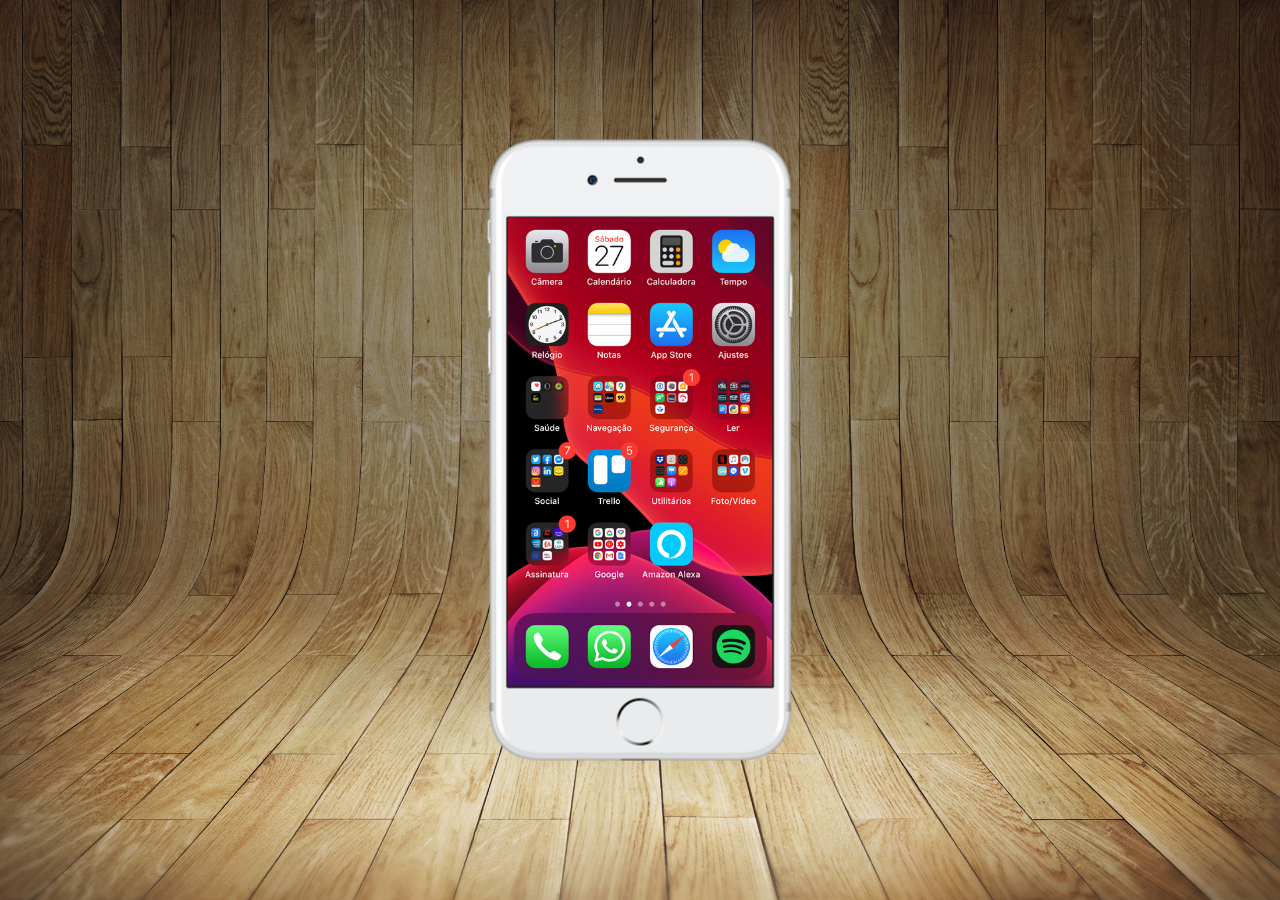
==== index.html @ 3ab0b4c4 "fazendo a tela do smartphone" ====
<!DOCTYPE html>
<html lang="pt-br">
<head>
  <meta charset="UTF-8">
  <meta http-equiv="X-UA-Compatible" content="IE=edge">
  <meta name="viewport" content="width=device-width, initial-scale=1.0">
  <link rel="stylesheet" href="estilos/style.css">
  <link rel="shortcut icon" href="favicon.ico" type="image/x-icon">
  <title>Projeto Redes Sociais</title>
</head>
<body>
  <main>
    <section id="telefone">
      <iframe src="home.html" frameborder="0" name="tela" id="tela"></iframe>
    </section>
    <section id="redes-sociais"></section>
  </main>
</body>
</html>
---- estilos/style.css ----
* {
  margin: 0;
  padding: 0;
  font-family: Arial, Helvetica, sans-serif;
}

html, body {
  height: 100vh;
  width: 100vw;
  background-color: black;
}

body {
  background: url(../imagens/fundo-madeira.jpg) no-repeat top center / cover fixed;
}

main {
  position: relative;
  height: 100vh;
}

#telefone {
  position: absolute;
  top: 50%;
  left: 50%;
  transform: translate(-50%, -50%);

  height: 627px;
  width: 311px;
  background: url(../imagens/frame-iphone.png) no-repeat;
}

#tela {
  position: relative;
  top: 81px;
  left: 23px;
  width: 265px;
  height: 469px;
}
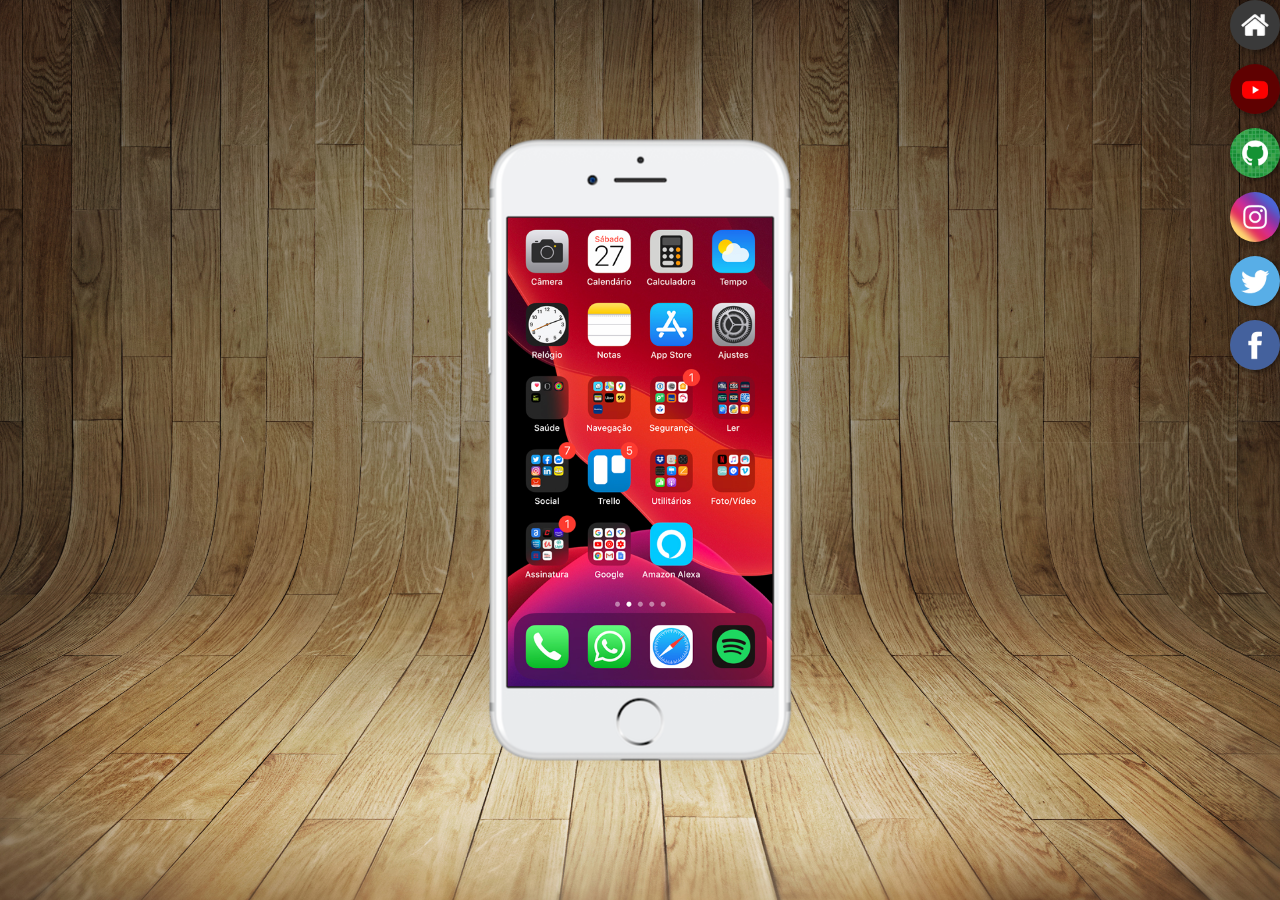
==== commit 85ebeec4: "Configurando telas e colocando links" ====
--- a/index.html
+++ b/index.html
@@ -11,9 +11,30 @@
 <body>
   <main>
     <section id="telefone">
-      <iframe src="home.html" frameborder="0" name="tela" id="tela"></iframe>
+      <iframe src="telas/home.html" frameborder="0" name="tela" id="tela">
+        Seu navegador não é compatível com esse tipo de conteúdo.
+      </iframe>
     </section>
-    <section id="redes-sociais"></section>
+    <section id="redes-sociais">
+      <a href="telas/home.html" target="tela">
+        <img src="imagens/logo-home.jpg" alt="Home">
+      </a>
+      <a href="telas/youtube.html" target="tela">
+        <img src="imagens/logo-youtube.jpg" alt="YouTube">
+      </a>
+      <a href="telas/github.html" target="tela">
+        <img src="imagens/logo-github.jpg" alt="GitHub">
+      </a>
+      <a href="telas/instagram.html" target="tela">
+        <img src="imagens/logo-instagram.jpg" alt="Instagram">
+      </a>
+      <a href="telas/twitter.html" target="tela">
+        <img src="imagens/logo-twitter.jpg" alt="Twitter">
+      </a>
+      <a href="telas/facebook.html" target="tela">
+        <img src="imagens/logo-facebook.jpg" alt="Facebook">
+      </a>
+    </section>
   </main>
 </body>
 </html>--- a/estilos/style.css
+++ b/estilos/style.css
@@ -36,4 +36,24 @@
   left: 23px;
   width: 265px;
   height: 469px;
+}
+
+#redes-sociais {
+  display: flex;
+  flex-direction: column;
+  align-items: flex-end;
+  justify-content: center;
+  gap: 10px;
+}
+
+#redes-sociais img {
+  border-radius: 50%;
+  width: 50px;
+  box-shadow: 2px 2px 5px rgba(0, 0, 0, 0.413);
+}
+
+#redes-sociais img:hover {
+  box-sizing: border-box;
+  border: 3px solid rgba(255, 255, 255, 0.52);
+  transition: .2s;
 }